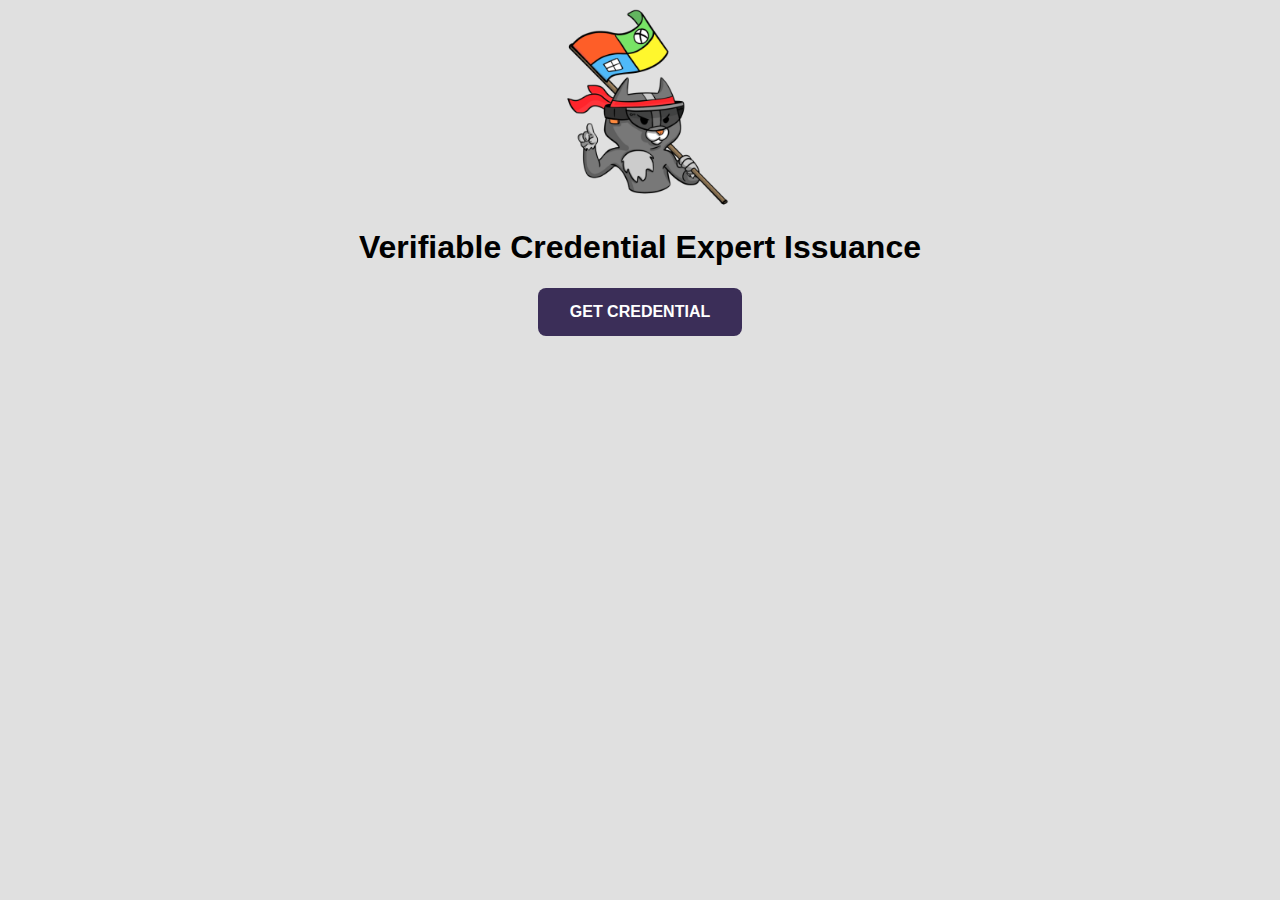
==== 1-python-api-idtokenhint/static/issuer.html @ b390e5ca "Merge pull request #1 from Azure-Samples/cljung-dev" ====
﻿<!-- Copyright (c) Microsoft Corporation. All rights reserved.
     Licensed under the MIT License. -->

<html lang="en">

    <head>
        <meta charset="utf-8">
        <title>Java Client API VC Issuer Version</title>
        <meta name="description" content="NinjaCard Verifiable Credentials">
        <meta name="author" content="Microsoft">
        <link rel="stylesheet" href="styles.css">
        <link rel="icon" href="favicon.png">    
    </head>
        
    <body>
        <div id="wrap">
            <div style="text-align: center;">
                <img src="VerifiedCredentialExpert-icon.png" height=200px; />
                <h1>Verifiable Credential Expert Issuance</h1>
        
            <button type="button" id="sign-in" class="button">GET CREDENTIAL</button>
            <div id="qrText"  style="display:none;">
                <p class="small-text">
                    <img src="authenticator-icon.png" alt="Authenticator icon" class="icon-small"><br>
                    Scan with Microsoft Authenticator
                </p>
            </div>
            <a id="deeplink" style="display: none;margin-top: 10px;">Tap to open Authenticator on mobile</a>
            <div id="qrcode" style="text-align: center"></div>
            <div id="pinCodeText" style="display: none"></div>

            <div id="message-wrapper" class="margin-bottom-75 margin-top-75" style="display: none">
               <i class="fas fa-user-check green icon-text-large margin-bottom-25"></i>
               <div id="message"></div>
            </div>

            <script src="qrcode.min.js"></script>
            <script>
                var signIn = document.getElementById('sign-in');
                var signOut = document.getElementById('sign-out');
                var display = document.getElementById('display');
                var qrcode = new QRCode("qrcode", { width: 300, height: 300 });
                var respIssuanceReq = null;
                signIn.addEventListener('click', () => {
                    fetch('/api/issuer/issuance-request')
                    .then(function(response) {
                        response.text()
                        .catch(error => document.getElementById("message").innerHTML = error)
                        .then(function(message) {
                            respIssuanceReq = JSON.parse(message);
                            if( /Android/i.test(navigator.userAgent) ) {
                                console.log(`Android device! Using deep link (${respIssuanceReq.url}).`);
                                window.location.href = respIssuanceReq.url; setTimeout(function () {
                                window.location.href = "https://play.google.com/store/apps/details?id=com.azure.authenticator"; }, 2000);
                            } else if (/iPhone/i.test(navigator.userAgent)) {
                                console.log(`iOS device! Using deep link (${respIssuanceReq.url}).`);
                                window.location.replace(respIssuanceReq.url);
                            } else {
                                console.log(`Not Android or IOS. Generating QR code encoded with ${message}`);
                                qrcode.makeCode(respIssuanceReq.url);
                                document.getElementById('sign-in').style.display = "none";
                                document.getElementById('qrText').style.display = "block";
                                if (respIssuanceReq.pin) {
                                    document.getElementById('pinCodeText').innerHTML = "Pin code: " + respIssuanceReq.pin;
                                    document.getElementById('pinCodeText').style.display = "block";
                                }
                            }
                        }).catch(error => { console.log(error.message); })
                    }).catch(error => { console.log(error.message); })
                    var checkStatus = setInterval(function () {
                        fetch('api/issuer/issuance-response?id=' + respIssuanceReq.id )
                            .then(response => response.text())
                            .catch(error => document.getElementById("message").innerHTML = error)
                            .then(response => {
                                if (response.length > 0) {
                                    console.log(response)
                                    respMsg = JSON.parse(response);
                                    // QR Code scanned, show pincode if pincode is required
                                    if (respMsg.status == 'request_retrieved') {
                                        document.getElementById('message-wrapper').style.display = "block";
                                        document.getElementById('qrText').style.display = "none";
                                        document.getElementById('qrcode').style.display = "none";
                                        if (respMsg.pin) {
                                            document.getElementById('pinCodeText').style.display = "visible";
                                        }
                                        document.getElementById('message').innerHTML = respMsg.message;
                                    }
                                    if (respMsg.status == 'issuance_successful') {
                                        document.getElementById('pinCodeText').style.display = "none";
                                        document.getElementById('message').innerHTML = respMsg.message;
                                        clearInterval(checkStatus);
                                    }
                                    if (respMsg.status == 'issuance_failed') {
                                        document.getElementById('pinCodeText').style.display = "none";
                                        //document.getElementById('message').innerHTML = respMsg.message;
                                        document.getElementById('message').innerHTML = "Issuance error occured, did you enter the wrong pincode? Please refresh the page and try again.";
                                        document.getElementById('payload').innerHTML = "Payload: " + respMsg.payload;
                                        clearInterval(checkStatus);
                                    }
                                }
                            })
                    }, 1500);
                })
            </script>
            </div>
            </div>
    </body>
</html>
---- 1-python-api-idtokenhint/static/styles.css ----
body {
    font-family: sans-serif;
    background-color: #E0E0E0;
}
#wrap {
    margin: 0 auto;
    width: 800px;
}

.button {
    background-color: #3B2E58;
    border: none;
    color: white;
    padding: 15px 32px;
    text-align: center;
    text-decoration: none;
    border-radius: 8px;
    display: inline-block;
    font-size: 16px;
    font-weight: bold;
  }

.dark-purple-fill {
  background-color: #3B2E58;
}
.light-purple-fill {
  background-color: #8661c5;
}

.icon-small {
  width: 50px;
  padding-bottom: 5px;
}

.icon-text-large {
  font-size: 100px;
}

.small-text {
  font-size: 16px;
}

.tiny-text {
  font-size: 12px;
}

.text-gray {
  color: gray;
}

.text-center {
  text-align: center;
}

#qrcode > img {
  margin: 0 auto;
  padding-top: 25px;
}

.margin-top-50 {
  margin-top: 50px;
}

.margin-top-75 {
  margin-top: 75px;
}

.margin-bottom-25 {
  margin-bottom: 25px;
}

.margin-bottom-50 {
  margin-bottom: 50px;
}

.margin-bottom-75 {
  margin-bottom: 50px;
}

.margin-bottom-100 {
  margin-bottom: 100px;
}

.green {
  color: #228B22;
}

#message {
  font-size: 1.5em;
}
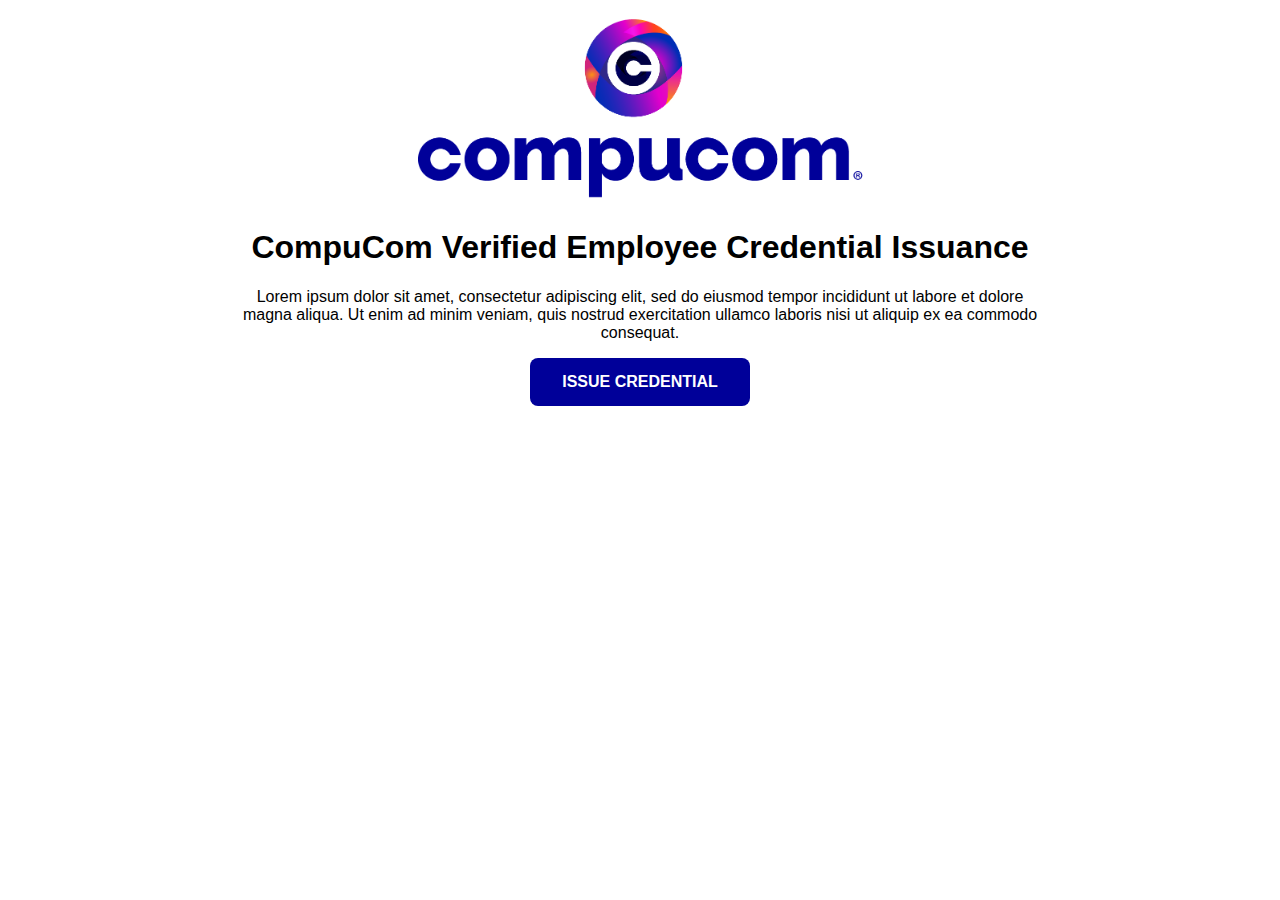
==== commit 8694e5bb: "feat: update html & css for demo ui" ====
--- a/1-python-api-idtokenhint/static/issuer.html
+++ b/1-python-api-idtokenhint/static/issuer.html
@@ -5,20 +5,36 @@
 
     <head>
         <meta charset="utf-8">
-        <title>Java Client API VC Issuer Version</title>
-        <meta name="description" content="NinjaCard Verifiable Credentials">
-        <meta name="author" content="Microsoft">
+        <title>Verifiable Credential (Verified Employee) Request API Sample - Issuer</title>
+        <meta name="description" content="CompuCom Verified Employee">
+        <meta name="author" content="Batsquad">
         <link rel="stylesheet" href="styles.css">
-        <link rel="icon" href="favicon.png">    
+        <link rel="icon" href="favicon.png">
     </head>
-        
+
     <body>
         <div id="wrap">
             <div style="text-align: center;">
-                <img src="VerifiedCredentialExpert-icon.png" height=200px; />
-                <h1>Verifiable Credential Expert Issuance</h1>
-        
-            <button type="button" id="sign-in" class="button">GET CREDENTIAL</button>
+                <img src=CompuComLogo.png height=200px />
+                <h1>CompuCom Verified Employee Credential Issuance</h1>
+                <p>
+                    Lorem ipsum dolor sit amet, consectetur adipiscing elit, sed do eiusmod tempor
+                    incididunt ut labore et dolore magna aliqua. Ut enim ad minim veniam, quis
+                    nostrud exercitation ullamco laboris nisi ut aliquip ex ea commodo consequat.
+                </p>
+            <div id="vc-card-container">
+                <div class="vc-card">
+                    <div class="vc-card-row">
+                        <img src=CompuComLogo.png height=50px; />
+                        <p style="font-size: 20px;">Verified Employee</p>
+                    </div>
+                    <div class="vc-card-row">
+                        <p style="text-align: start; font-size: 18px;">CompuCom</p>
+                    </div>
+                </div>
+            </div>
+
+            <button type="button" id="sign-in" style="background-color: #000099" class="button">ISSUE CREDENTIAL</button>
             <div id="qrText"  style="display:none;">
                 <p class="small-text">
                     <img src="authenticator-icon.png" alt="Authenticator icon" class="icon-small"><br>
@@ -36,12 +52,13 @@
 
             <script src="qrcode.min.js"></script>
             <script>
-                var signIn = document.getElementById('sign-in');
+                var signIn = document.getElementById('sign-in'); // get credential button
                 var signOut = document.getElementById('sign-out');
                 var display = document.getElementById('display');
                 var qrcode = new QRCode("qrcode", { width: 300, height: 300 });
                 var respIssuanceReq = null;
                 signIn.addEventListener('click', () => {
+                    document.getElementById('vc-card-container').style.display = "block";
                     fetch('/api/issuer/issuance-request')
                     .then(function(response) {
                         response.text()
@@ -79,18 +96,21 @@
                                     if (respMsg.status == 'request_retrieved') {
                                         document.getElementById('message-wrapper').style.display = "block";
                                         document.getElementById('qrText').style.display = "none";
-                                        document.getElementById('qrcode').style.display = "none";
+                                        document.getElementById("qrcode").getElementsByTagName("img")[0].style.opacity = "0.1";
                                         if (respMsg.pin) {
                                             document.getElementById('pinCodeText').style.display = "visible";
                                         }
                                         document.getElementById('message').innerHTML = respMsg.message;
                                     }
                                     if (respMsg.status == 'issuance_successful') {
+                                        document.getElementById('qrcode').style.display = "none";
                                         document.getElementById('pinCodeText').style.display = "none";
                                         document.getElementById('message').innerHTML = respMsg.message;
+                                        // display credential if successful
                                         clearInterval(checkStatus);
                                     }
                                     if (respMsg.status == 'issuance_failed') {
+                                        document.getElementById('qrcode').style.display = "none";
                                         document.getElementById('pinCodeText').style.display = "none";
                                         //document.getElementById('message').innerHTML = respMsg.message;
                                         document.getElementById('message').innerHTML = "Issuance error occured, did you enter the wrong pincode? Please refresh the page and try again.";
@@ -105,4 +125,4 @@
             </div>
             </div>
     </body>
-</html>+</html>
--- a/1-python-api-idtokenhint/static/styles.css
+++ b/1-python-api-idtokenhint/static/styles.css
@@ -1,14 +1,78 @@
 body {
     font-family: sans-serif;
-    background-color: #E0E0E0;
+    background-color: white;
 }
 #wrap {
     margin: 0 auto;
     width: 800px;
 }
 
+.call-to-action {
+  text-align: center
+}
+
+/* .card{
+  width: 320px;
+  height: 190px;
+    -webkit-perspective: 600px;
+    -moz-perspective: 600px;
+    perspective:600px;
+
+  }
+
+.card-front{
+  padding: 18px;
+-webkit-transform: rotateY(0);
+-moz-transform: rotateY(0);
+}
+
+.card-contents{
+  box-shadow: 1px 1px #ffffff;
+    top: 0;
+  position: absolute;
+z-index: 1000;
+  left: 0;
+  display: inline-block;
+    width: 320px;
+    height: 190px;
+    background-image: url('https://image.ibb.co/bVnMrc/g3095.png'), linear-gradient(to right bottom, #fd696b, #fa616e, #f65871, #f15075, #ec4879); /*linear-gradient(to right bottom, #fd8369, #fc7870, #f96e78, #f56581, #ee5d8a)*/
+    /* background-repeat: no-repeat;
+    background-position: center;
+    background-size: cover;
+    border-radius: 8px;
+
+    -webkit-transition: all .5s cubic-bezier(0.175, 0.885, 0.32, 1.275);
+    -moz-transition: all .5s cubic-bezier(0.175, 0.885, 0.32, 1.275);
+    -ms-transition: all .5s cubic-bezier(0.175, 0.885, 0.32, 1.275);
+    -o-transition: all .5s cubic-bezier(0.175, 0.885, 0.32, 1.275);
+    transition: all .5s cubic-bezier(0.175, 0.885, 0.32, 1.275);
+    -webkit-transform-style: preserve-3d;
+    -moz-transform-style: preserve-3d;
+} */
+
+#vc-card-container {
+  display: none;
+}
+
+.vc-card {
+  display: flex;
+  flex-direction:column;
+  height: 250;
+  justify-content: space-between;
+  border: 1px solid lightgray;
+  width: 65%;
+  border-radius: 10px;
+  margin: 40 auto;
+  padding: 15px 30px;
+}
+
+.vc-card-row {
+  display: flex;
+  justify-content: space-between;
+}
+
 .button {
-    background-color: #3B2E58;
+    background-color: #CC0000;
     border: none;
     color: white;
     padding: 15px 32px;
@@ -20,12 +84,12 @@
     font-weight: bold;
   }
 
-.dark-purple-fill {
+/* .dark-purple-fill {
   background-color: #3B2E58;
 }
 .light-purple-fill {
   background-color: #8661c5;
-}
+} */
 
 .icon-small {
   width: 50px;
@@ -87,4 +151,4 @@
 
 #message {
   font-size: 1.5em;
-}+}
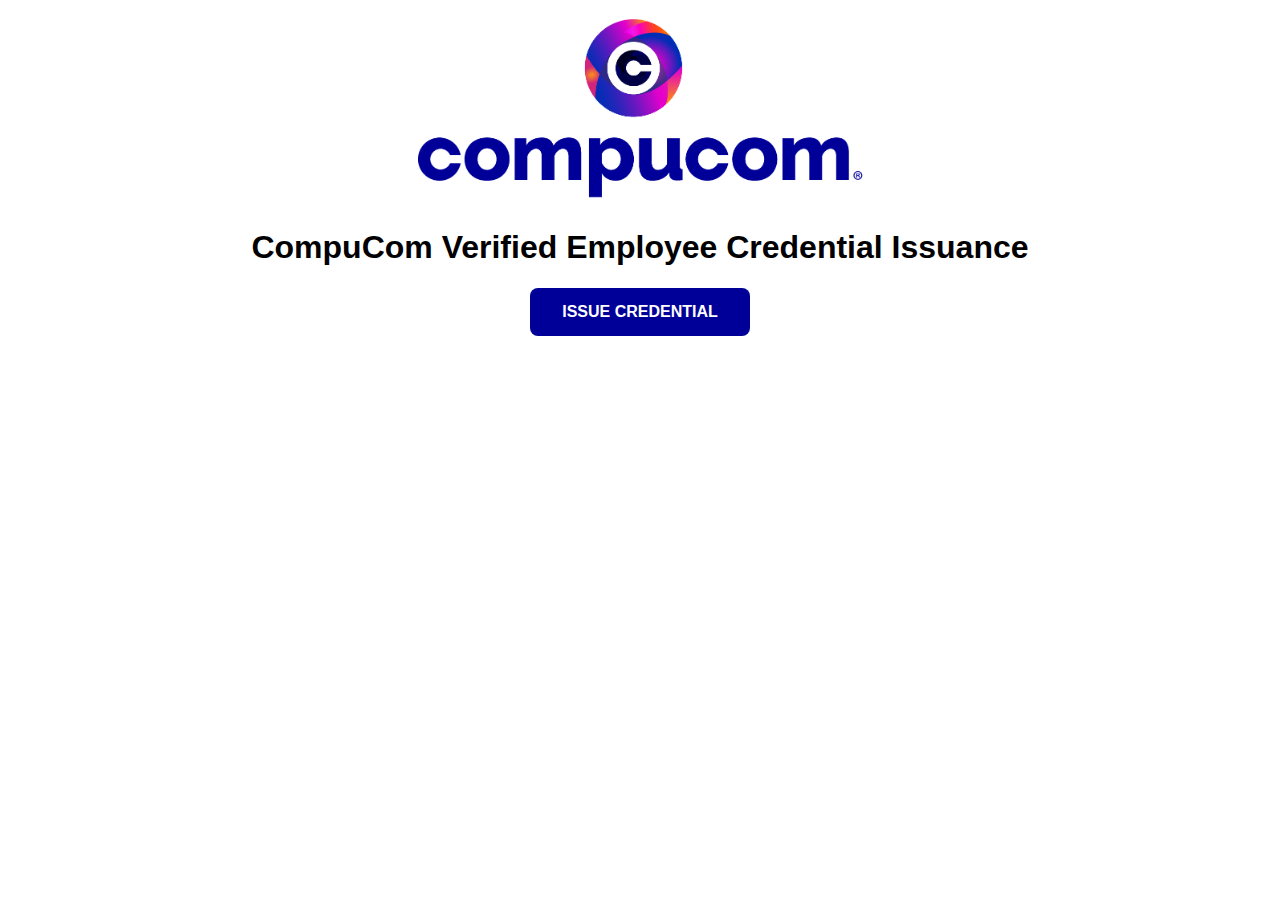
==== commit 5e2e24c7: "feat: conditional logic for vc display" ====
--- a/1-python-api-idtokenhint/static/issuer.html
+++ b/1-python-api-idtokenhint/static/issuer.html
@@ -17,22 +17,11 @@
             <div style="text-align: center;">
                 <img src=CompuComLogo.png height=200px />
                 <h1>CompuCom Verified Employee Credential Issuance</h1>
-                <p>
+                <!-- <p>
                     Lorem ipsum dolor sit amet, consectetur adipiscing elit, sed do eiusmod tempor
                     incididunt ut labore et dolore magna aliqua. Ut enim ad minim veniam, quis
                     nostrud exercitation ullamco laboris nisi ut aliquip ex ea commodo consequat.
-                </p>
-            <div id="vc-card-container">
-                <div class="vc-card">
-                    <div class="vc-card-row">
-                        <img src=CompuComLogo.png height=50px; />
-                        <p style="font-size: 20px;">Verified Employee</p>
-                    </div>
-                    <div class="vc-card-row">
-                        <p style="text-align: start; font-size: 18px;">CompuCom</p>
-                    </div>
-                </div>
-            </div>
+                </p> -->
 
             <button type="button" id="sign-in" style="background-color: #000099" class="button">ISSUE CREDENTIAL</button>
             <div id="qrText"  style="display:none;">
@@ -48,6 +37,18 @@
             <div id="message-wrapper" class="margin-bottom-75 margin-top-75" style="display: none">
                <i class="fas fa-user-check green icon-text-large margin-bottom-25"></i>
                <div id="message"></div>
+               <div id="vc-card-container">
+                <div class="vc-card">
+                    <div class="vc-card-row">
+                        <img src=CompuComLogo.png height=50px; />
+                        <p style="font-size: 20px;">John Doe</p>
+                    </div>
+                    <div class="vc-card-row">
+                        <p style="text-align: start; font-size: 18px; transform: translateY(90%);">CompuCom</p>
+                        <img src=headshot.jpg height=125px; />
+                    </div>
+                </div>
+            </div>
             </div>
 
             <script src="qrcode.min.js"></script>
@@ -58,7 +59,6 @@
                 var qrcode = new QRCode("qrcode", { width: 300, height: 300 });
                 var respIssuanceReq = null;
                 signIn.addEventListener('click', () => {
-                    document.getElementById('vc-card-container').style.display = "block";
                     fetch('/api/issuer/issuance-request')
                     .then(function(response) {
                         response.text()
@@ -105,7 +105,8 @@
                                     if (respMsg.status == 'issuance_successful') {
                                         document.getElementById('qrcode').style.display = "none";
                                         document.getElementById('pinCodeText').style.display = "none";
-                                        document.getElementById('message').innerHTML = respMsg.message;
+                                        document.getElementById('vc-card-container').style.display = "block";
+                                        document.getElementById('message').innerHTML = "John Doe has issued a Verified Credential from CompuCom.";
                                         // display credential if successful
                                         clearInterval(checkStatus);
                                     }
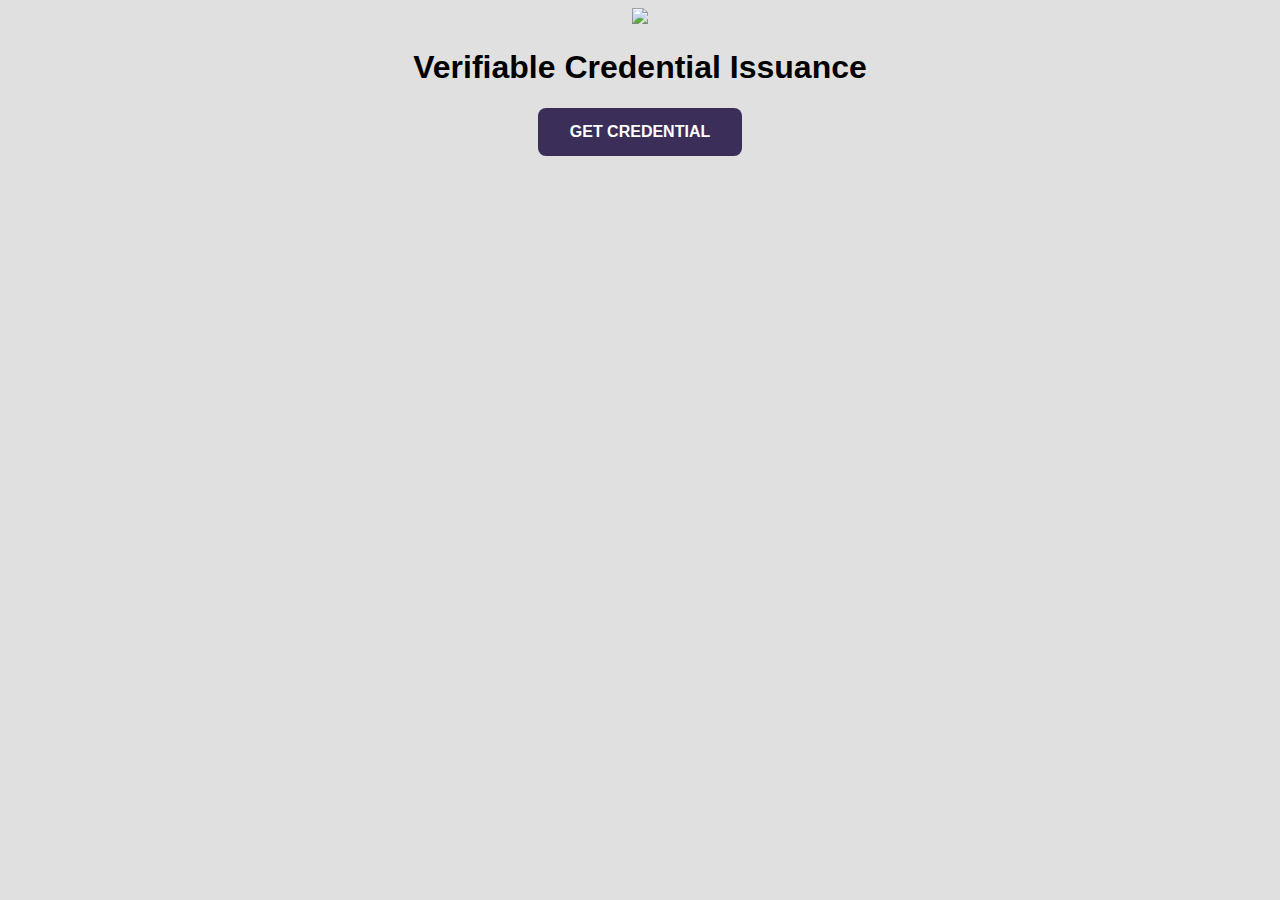
==== commit abb38bf8: "fail fast err checking" ====
--- a/1-python-api-idtokenhint/static/issuer.html
+++ b/1-python-api-idtokenhint/static/issuer.html
@@ -1,33 +1,30 @@
-﻿<!-- Copyright (c) Microsoft Corporation. All rights reserved.
+﻿<!DOCTYPE html>
+<!-- Copyright (c) Microsoft Corporation. All rights reserved.
      Licensed under the MIT License. -->
 
 <html lang="en">
 
     <head>
         <meta charset="utf-8">
-        <title>Verifiable Credential (Verified Employee) Request API Sample - Issuer</title>
-        <meta name="description" content="CompuCom Verified Employee">
-        <meta name="author" content="Batsquad">
+        <title>Verifiable Credentials Request API Sample - Issuer</title>
+        <meta name="description" content="Verified Credentials Expert">
+        <meta name="author" content="Microsoft">
         <link rel="stylesheet" href="styles.css">
-        <link rel="icon" href="favicon.png">
+        <link rel="icon" href="favicon.png">    
     </head>
-
+        
     <body>
         <div id="wrap">
             <div style="text-align: center;">
-                <img src=CompuComLogo.png height=200px />
-                <h1>CompuCom Verified Employee Credential Issuance</h1>
-                <!-- <p>
-                    Lorem ipsum dolor sit amet, consectetur adipiscing elit, sed do eiusmod tempor
-                    incididunt ut labore et dolore magna aliqua. Ut enim ad minim veniam, quis
-                    nostrud exercitation ullamco laboris nisi ut aliquip ex ea commodo consequat.
-                </p> -->
-
-            <button type="button" id="sign-in" style="background-color: #000099" class="button">ISSUE CREDENTIAL</button>
+                <img id="logo" src="VerifiedCredentialExpert-icon.png" height=200px; />
+                <h1 id="idTitle">Verifiable Credential Issuance</h1>
+                <h2 id="idSubTitle"></h2>
+        
+            <button type="button" id="sign-in" class="button">GET CREDENTIAL</button>
             <div id="qrText"  style="display:none;">
                 <p class="small-text">
                     <img src="authenticator-icon.png" alt="Authenticator icon" class="icon-small"><br>
-                    Scan with Microsoft Authenticator
+                    Scan with Microsoft Authenticator or Custom Wallet
                 </p>
             </div>
             <a id="deeplink" style="display: none;margin-top: 10px;">Tap to open Authenticator on mobile</a>
@@ -37,32 +34,22 @@
             <div id="message-wrapper" class="margin-bottom-75 margin-top-75" style="display: none">
                <i class="fas fa-user-check green icon-text-large margin-bottom-25"></i>
                <div id="message"></div>
-               <div id="vc-card-container">
-                <div class="vc-card">
-                    <div class="vc-card-row">
-                        <img src=CompuComLogo.png height=50px; />
-                        <p style="font-size: 20px;">John Doe</p>
-                    </div>
-                    <div class="vc-card-row">
-                        <p style="text-align: start; font-size: 18px; transform: translateY(90%);">CompuCom</p>
-                        <img src=headshot.jpg height=125px; />
-                    </div>
-                </div>
-            </div>
+               <br />
+               <div id="payload"></div>
             </div>
 
             <script src="qrcode.min.js"></script>
             <script>
-                var signIn = document.getElementById('sign-in'); // get credential button
+                var signIn = document.getElementById('sign-in');
                 var signOut = document.getElementById('sign-out');
                 var display = document.getElementById('display');
-                var qrcode = new QRCode("qrcode", { width: 300, height: 300 });
+                var qrcode = new QRCode("qrcode", { width: 200, height: 200 });
                 var respIssuanceReq = null;
                 signIn.addEventListener('click', () => {
-                    fetch('/api/issuer/issuance-request')
+                    fetch('api/issuer/issuance-request')
                     .then(function(response) {
                         response.text()
-                        .catch(error => document.getElementById("message").innerHTML = error)
+                        .catch(error => displayMessage(error) )
                         .then(function(message) {
                             respIssuanceReq = JSON.parse(message);
                             if( /Android/i.test(navigator.userAgent) ) {
@@ -73,57 +60,100 @@
                                 console.log(`iOS device! Using deep link (${respIssuanceReq.url}).`);
                                 window.location.replace(respIssuanceReq.url);
                             } else {
-                                console.log(`Not Android or IOS. Generating QR code encoded with ${message}`);
-                                qrcode.makeCode(respIssuanceReq.url);
-                                document.getElementById('sign-in').style.display = "none";
-                                document.getElementById('qrText').style.display = "block";
-                                if (respIssuanceReq.pin) {
-                                    document.getElementById('pinCodeText').innerHTML = "Pin code: " + respIssuanceReq.pin;
-                                    document.getElementById('pinCodeText').style.display = "block";
+                                if ( response.status > 299 ) {
+                                    displayMessage( message );
+                                } else {
+                                    console.log(`Not Android or IOS. Generating QR code encoded with ${message}`);
+                                    qrcode.makeCode(respIssuanceReq.url);
+                                    document.getElementById('sign-in').style.display = "none";
+                                    document.getElementById('qrText').style.display = "block";
+                                    if (respIssuanceReq.pin) {
+                                        document.getElementById('pinCodeText').innerHTML = "Pin code: " + respIssuanceReq.pin;
+                                        document.getElementById('pinCodeText').style.display = "block";
+                                    }
+                                    checkIssuanceResponse();
                                 }
                             }
                         }).catch(error => { console.log(error.message); })
                     }).catch(error => { console.log(error.message); })
+
+                    
+                });
+
+                function displayMessage(msg) {
+                    document.getElementById('message-wrapper').style.display = "block";
+                    document.getElementById("message").innerHTML = msg;
+                }
+
+                function checkIssuanceResponse() {
                     var checkStatus = setInterval(function () {
                         fetch('api/issuer/issuance-response?id=' + respIssuanceReq.id )
                             .then(response => response.text())
-                            .catch(error => document.getElementById("message").innerHTML = error)
+                            .catch(error => displayMessage( error ))
                             .then(response => {
                                 if (response.length > 0) {
                                     console.log(response)
                                     respMsg = JSON.parse(response);
                                     // QR Code scanned, show pincode if pincode is required
                                     if (respMsg.status == 'request_retrieved') {
-                                        document.getElementById('message-wrapper').style.display = "block";
+                                        document.getElementById("qrcode").getElementsByTagName("img")[0].style.opacity = "0.1";
                                         document.getElementById('qrText').style.display = "none";
-                                        document.getElementById("qrcode").getElementsByTagName("img")[0].style.opacity = "0.1";
                                         if (respMsg.pin) {
                                             document.getElementById('pinCodeText').style.display = "visible";
                                         }
-                                        document.getElementById('message').innerHTML = respMsg.message;
+                                        displayMessage( respMsg.message );
                                     }
                                     if (respMsg.status == 'issuance_successful') {
                                         document.getElementById('qrcode').style.display = "none";
                                         document.getElementById('pinCodeText').style.display = "none";
-                                        document.getElementById('vc-card-container').style.display = "block";
-                                        document.getElementById('message').innerHTML = "John Doe has issued a Verified Credential from CompuCom.";
-                                        // display credential if successful
+                                        document.getElementById('message').innerHTML = respMsg.message;
                                         clearInterval(checkStatus);
                                     }
-                                    if (respMsg.status == 'issuance_failed') {
+                                    if (respMsg.status == 'issuance_error') {
                                         document.getElementById('qrcode').style.display = "none";
                                         document.getElementById('pinCodeText').style.display = "none";
-                                        //document.getElementById('message').innerHTML = respMsg.message;
-                                        document.getElementById('message').innerHTML = "Issuance error occured, did you enter the wrong pincode? Please refresh the page and try again.";
+                                        document.getElementById('message').innerHTML = "Issuance error occurred, did you enter the wrong pincode? Please refresh the page and try again.";
                                         document.getElementById('payload').innerHTML = "Payload: " + respMsg.payload;
                                         clearInterval(checkStatus);
                                     }
                                 }
                             })
-                    }, 1500);
-                })
+                    }, 2500);
+                }
+
+                fetch('api/issuer/get-manifest')
+                .then(function(response) {
+                    response.text()
+                    .catch(error => displayMessage(error) )
+                    .then(function(message) {
+                        var manifest = JSON.parse(message);
+                        document.getElementById('idTitle').innerHTML = "Issuance of " + manifest.display.card.title + " by " + manifest.display.card.issuedBy;
+                        document.getElementById('idSubTitle').innerHTML = manifest.display.card.description;
+                        document.getElementById('logo').src = manifest.display.card.logo.uri;
+                    }).catch(error => { console.log(error.message); })
+                }).catch(error => { console.log(error.message); })
+
+                function parseParms(str) {
+                    var pieces = str.split("&"), data = {}, i, parts;
+                    for (i = 0; i < pieces.length; i++) {
+                        parts = pieces[i].split("=");
+                        if (parts.length < 2) {
+                            parts.push("");
+                        }
+                        data[decodeURIComponent(parts[0])] = decodeURIComponent(parts[1]);
+                    }
+                    return data;
+                }
+                
+                window.onload = function() {
+                    var autoclick = parseParms(document.location.search.substring(1)).autoclick;
+                    if ( autoclick ) {
+                        document.getElementById('sign-in').click();
+                    } 
+                }
+
             </script>
             </div>
             </div>
     </body>
-</html>
+</html>--- a/1-python-api-idtokenhint/static/styles.css
+++ b/1-python-api-idtokenhint/static/styles.css
@@ -1,95 +1,33 @@
 body {
-    font-family: sans-serif;
-    background-color: white;
-}
-#wrap {
-    margin: 0 auto;
-    width: 800px;
+  font-family: sans-serif;
+  background-color: #E0E0E0;
 }
 
-.call-to-action {
-  text-align: center
-}
-
-/* .card{
-  width: 320px;
-  height: 190px;
-    -webkit-perspective: 600px;
-    -moz-perspective: 600px;
-    perspective:600px;
-
-  }
-
-.card-front{
-  padding: 18px;
--webkit-transform: rotateY(0);
--moz-transform: rotateY(0);
-}
-
-.card-contents{
-  box-shadow: 1px 1px #ffffff;
-    top: 0;
-  position: absolute;
-z-index: 1000;
-  left: 0;
-  display: inline-block;
-    width: 320px;
-    height: 190px;
-    background-image: url('https://image.ibb.co/bVnMrc/g3095.png'), linear-gradient(to right bottom, #fd696b, #fa616e, #f65871, #f15075, #ec4879); /*linear-gradient(to right bottom, #fd8369, #fc7870, #f96e78, #f56581, #ee5d8a)*/
-    /* background-repeat: no-repeat;
-    background-position: center;
-    background-size: cover;
-    border-radius: 8px;
-
-    -webkit-transition: all .5s cubic-bezier(0.175, 0.885, 0.32, 1.275);
-    -moz-transition: all .5s cubic-bezier(0.175, 0.885, 0.32, 1.275);
-    -ms-transition: all .5s cubic-bezier(0.175, 0.885, 0.32, 1.275);
-    -o-transition: all .5s cubic-bezier(0.175, 0.885, 0.32, 1.275);
-    transition: all .5s cubic-bezier(0.175, 0.885, 0.32, 1.275);
-    -webkit-transform-style: preserve-3d;
-    -moz-transform-style: preserve-3d;
-} */
-
-#vc-card-container {
-  display: none;
-}
-
-.vc-card {
-  display: flex;
-  flex-direction:column;
-  height: 250;
-  justify-content: space-between;
-  border: 1px solid lightgray;
-  width: 65%;
-  border-radius: 10px;
-  margin: 40 auto;
-  padding: 15px 30px;
-}
-
-.vc-card-row {
-  display: flex;
-  justify-content: space-between;
+#wrap {
+  margin: 0 auto;
+  width: 800px;
 }
 
 .button {
-    background-color: #CC0000;
-    border: none;
-    color: white;
-    padding: 15px 32px;
-    text-align: center;
-    text-decoration: none;
-    border-radius: 8px;
-    display: inline-block;
-    font-size: 16px;
-    font-weight: bold;
-  }
+  background-color: #3B2E58;
+  border: none;
+  color: white;
+  padding: 15px 32px;
+  text-align: center;
+  text-decoration: none;
+  border-radius: 8px;
+  display: inline-block;
+  font-size: 16px;
+  font-weight: bold;
+}
 
-/* .dark-purple-fill {
+.dark-purple-fill {
   background-color: #3B2E58;
 }
+
 .light-purple-fill {
   background-color: #8661c5;
-} */
+}
 
 .icon-small {
   width: 50px;
@@ -116,7 +54,7 @@
   text-align: center;
 }
 
-#qrcode > img {
+#qrcode>img {
   margin: 0 auto;
   padding-top: 25px;
 }
@@ -152,3 +90,28 @@
 #message {
   font-size: 1.5em;
 }
+
+/*------*/
+
+table {
+  font-family: Arial, Helvetica, sans-serif;
+  border-collapse: collapse;
+  width: 100%;
+}
+
+table td, table th {
+  border: 1px solid #ddd;
+  padding: 8px;
+}
+
+table tr:nth-child(even){background-color: #f2f2f2;}
+
+table tr:hover {background-color: #ddd;}
+
+table th {
+  padding-top: 12px;
+  padding-bottom: 12px;
+  text-align: left;
+  background-color: #0f0f0f;
+  color: white;
+}